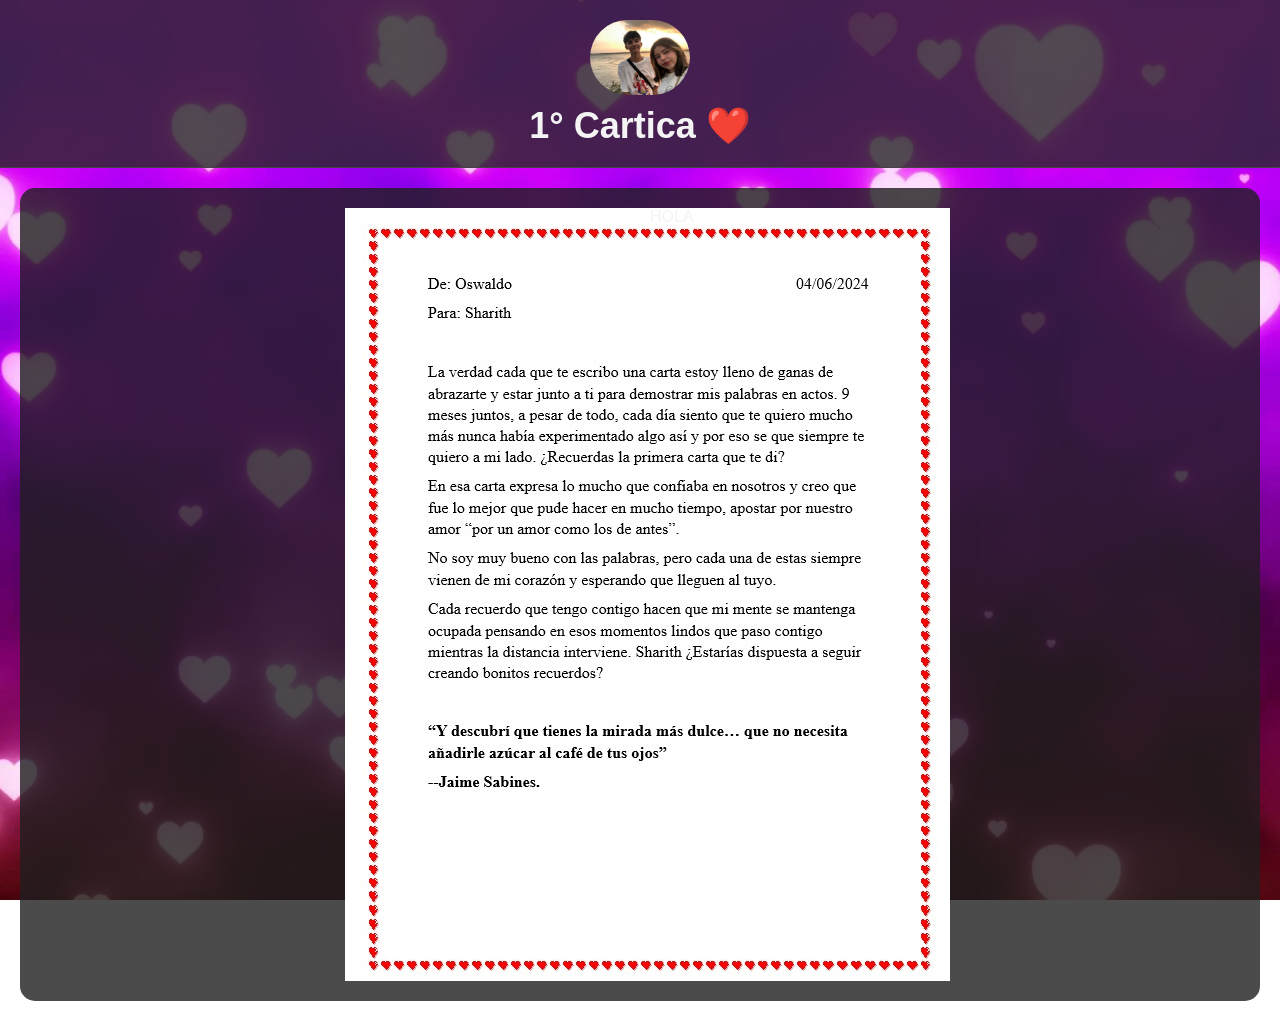
==== carta1.html @ aa31d5f0 "Add files via upload" ====
<!DOCTYPE html>
<html lang="es">
<head>
    <meta charset="UTF-8">
    <meta name="viewport" content="width=device-width, initial-scale=1.0">
    <title>Secreto...</title>
    <link rel="stylesheet" href="styles.css">
</head>
<body>
    <header>
        <img src="IMG_2645.jpg" alt="Logo " class="logo">
        <h1>1° Cartica ❤️
        </h1>
    </header>
    <div class="container">
        <center></center><img src= "fondocarta.jpg" alt="Logo " class="logo">
         <div>HOLA</div><center></center>   
         <audio autoplay>
            <center></center><source src="Sweater Weather (128 kbps).mp3" type="audio/mpeg" alt="musica " class="music">
          
        </audio>
        </div>
        
    </div>
</body>
</html>
---- styles.css ----
body {
    font-family: Arial, sans-serif;
    margin: 0;
    padding: 0;
    background: url('FONDO2.webp') no-repeat center center fixed;
    background-size: cover;
    color: #f4f4f4;
}

header {
    background-color: rgba(39, 39, 39, 0.8);
    padding: 20px 0;
    text-align: center;
    border-bottom: 1px solid #444;
}

header .logo {
    width: 100px;
    height: auto;
    display: block;
    margin: 0 auto 10px;
    border-radius: 95px;
}

header h1 {
    margin: 0;
    font-size: 36px;
    color: #f4f4f4;
}

.container {
    max-width: 1200px;
    margin: 20px auto;
    padding: 20px;
    display: grid;
    grid-template-columns: repeat(auto-fill, minmax(250px, 1fr));
    gap: 20px;
    background-color: rgba(30, 30, 30, 0.8);
    border-radius: 15px;
}

.product {
    background-color: #ed8181;
    border: 2px solid #000000;
    border-radius: 5px;
    padding: 15px;
    text-align: center;
    box-shadow: 0 0 10px rgba(0, 0, 0, 0.5);
    transition: transform 0.3s, box-shadow 0.3s;
}

.product:hover {
    transform: scale(1.05);
    box-shadow: 0 0 20px rgba(0, 0, 0, 0.8);
}

.product img {
    max-width: 100%;
    height: auto;
    border-bottom: 1px solid #444;
    margin-bottom: 15px;
}

.product h2 {
    margin: 10px 0;
    font-size: 24px;
    color: #f4f4f4;
}

.product p {
    font-size: 18px;
    color: #ccc;
}
.atras-btn{
    display: inline_block;
    background-color:gray;
    color:rgb(0, 0, 0);
    text-transform: uppercase;
    text-decoration: underline;
    font-weight: 700;
    border-radius: 6px;
    margin: 25px;
    padding: 25px;
    transition: background-color 0.3s;
}
.btn {
    display: inline-block;
    margin-top: 10px;
    padding: 10px 20px;
    background-color: #e11e1e;
    color: #fff;
    border: 2px solid #000000;
    border-radius: 5px;
    text-decoration: none;
    font-size: 16px;
    transition: background-color 0.3s;
}

.contact-btn:hover {
    background-color: #1DA851;
}
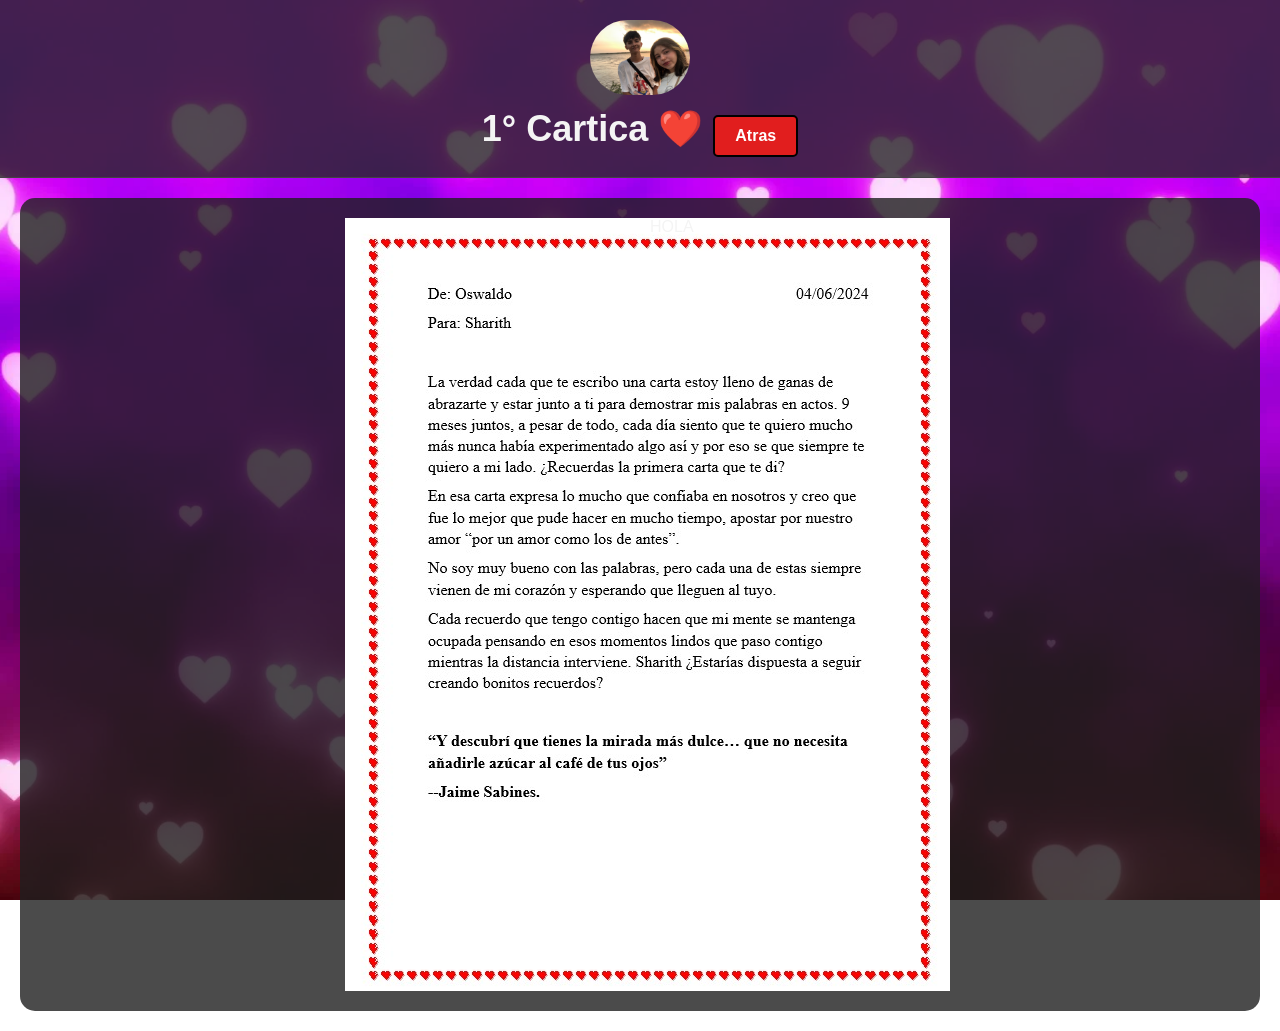
==== commit 5ec22a05: "Update carta1.html" ====
--- a/carta1.html
+++ b/carta1.html
@@ -10,6 +10,7 @@
     <header>
         <img src="IMG_2645.jpg" alt="Logo " class="logo">
         <h1>1° Cartica ❤️
+            <a class="btn" href="index.html">Atras</a>
         </h1>
     </header>
     <div class="container">
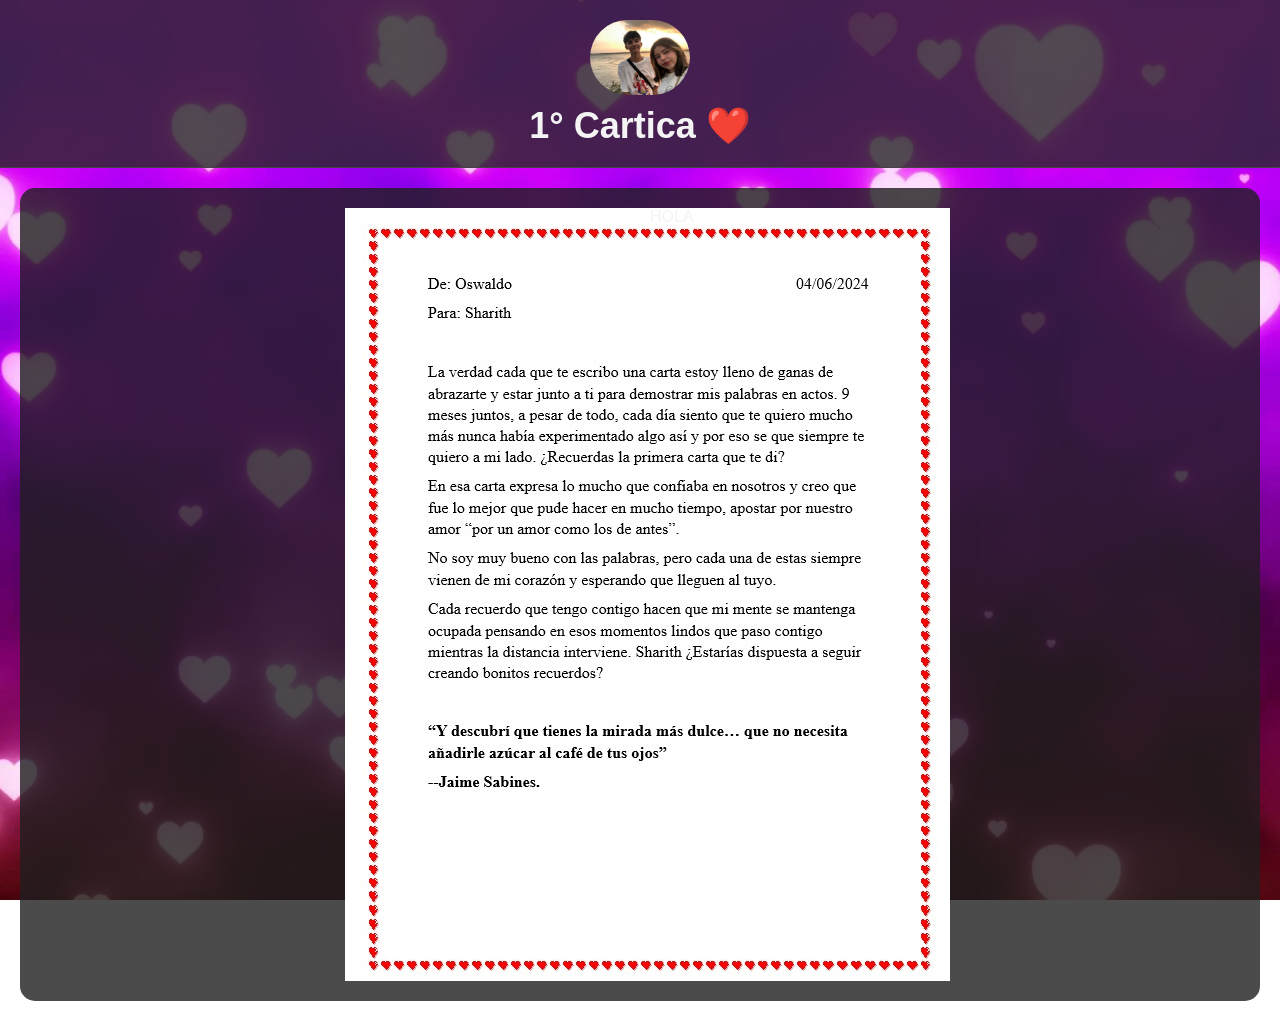
==== commit 119cb773: "Add files via upload" ====
--- a/carta1.html
+++ b/carta1.html
@@ -10,7 +10,6 @@
     <header>
         <img src="IMG_2645.jpg" alt="Logo " class="logo">
         <h1>1° Cartica ❤️
-            <a class="btn" href="index.html">Atras</a>
         </h1>
     </header>
     <div class="container">
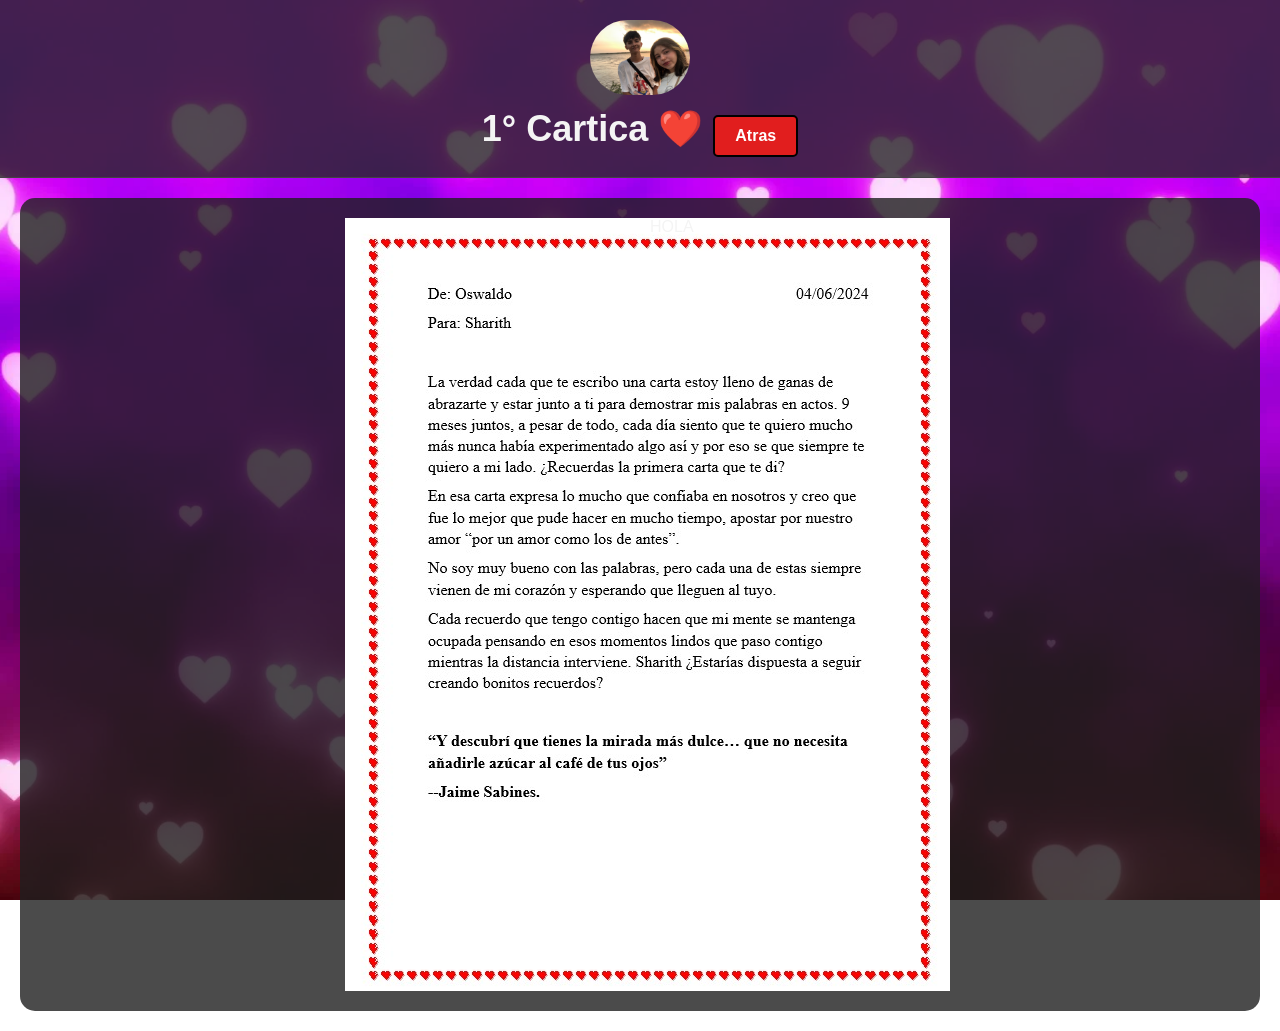
==== commit 15c6aa2b: "Update carta1.html" ====
--- a/carta1.html
+++ b/carta1.html
@@ -10,6 +10,7 @@
     <header>
         <img src="IMG_2645.jpg" alt="Logo " class="logo">
         <h1>1° Cartica ❤️
+             <a class="btn" href="index.html">Atras</a>
         </h1>
     </header>
     <div class="container">
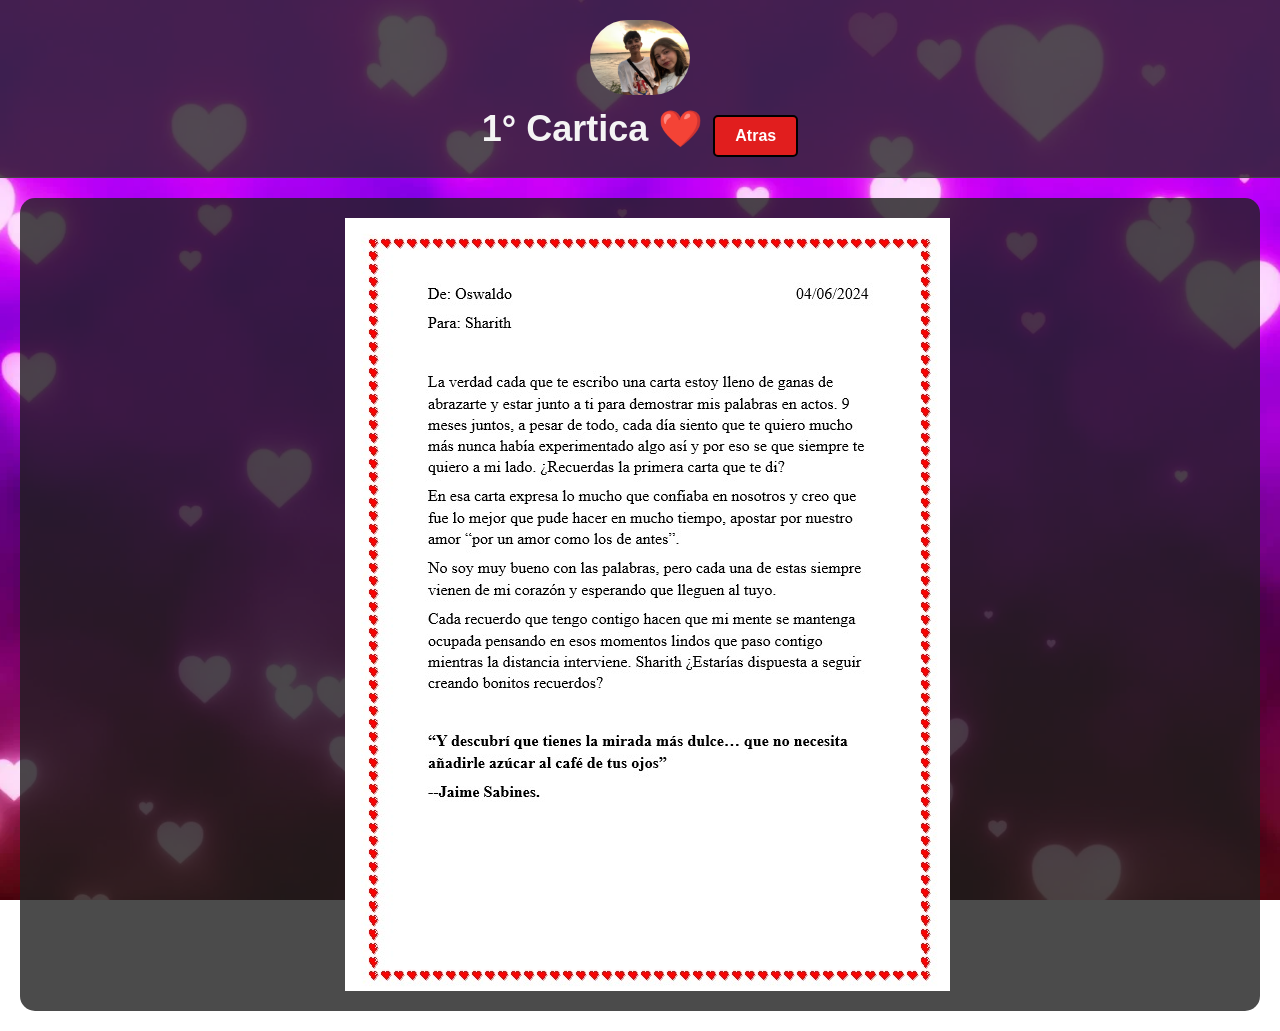
==== commit 1ba867aa: "Update carta1.html" ====
--- a/carta1.html
+++ b/carta1.html
@@ -15,7 +15,6 @@
     </header>
     <div class="container">
         <center></center><img src= "fondocarta.jpg" alt="Logo " class="logo">
-         <div>HOLA</div><center></center>   
          <audio autoplay>
             <center></center><source src="Sweater Weather (128 kbps).mp3" type="audio/mpeg" alt="musica " class="music">
           
